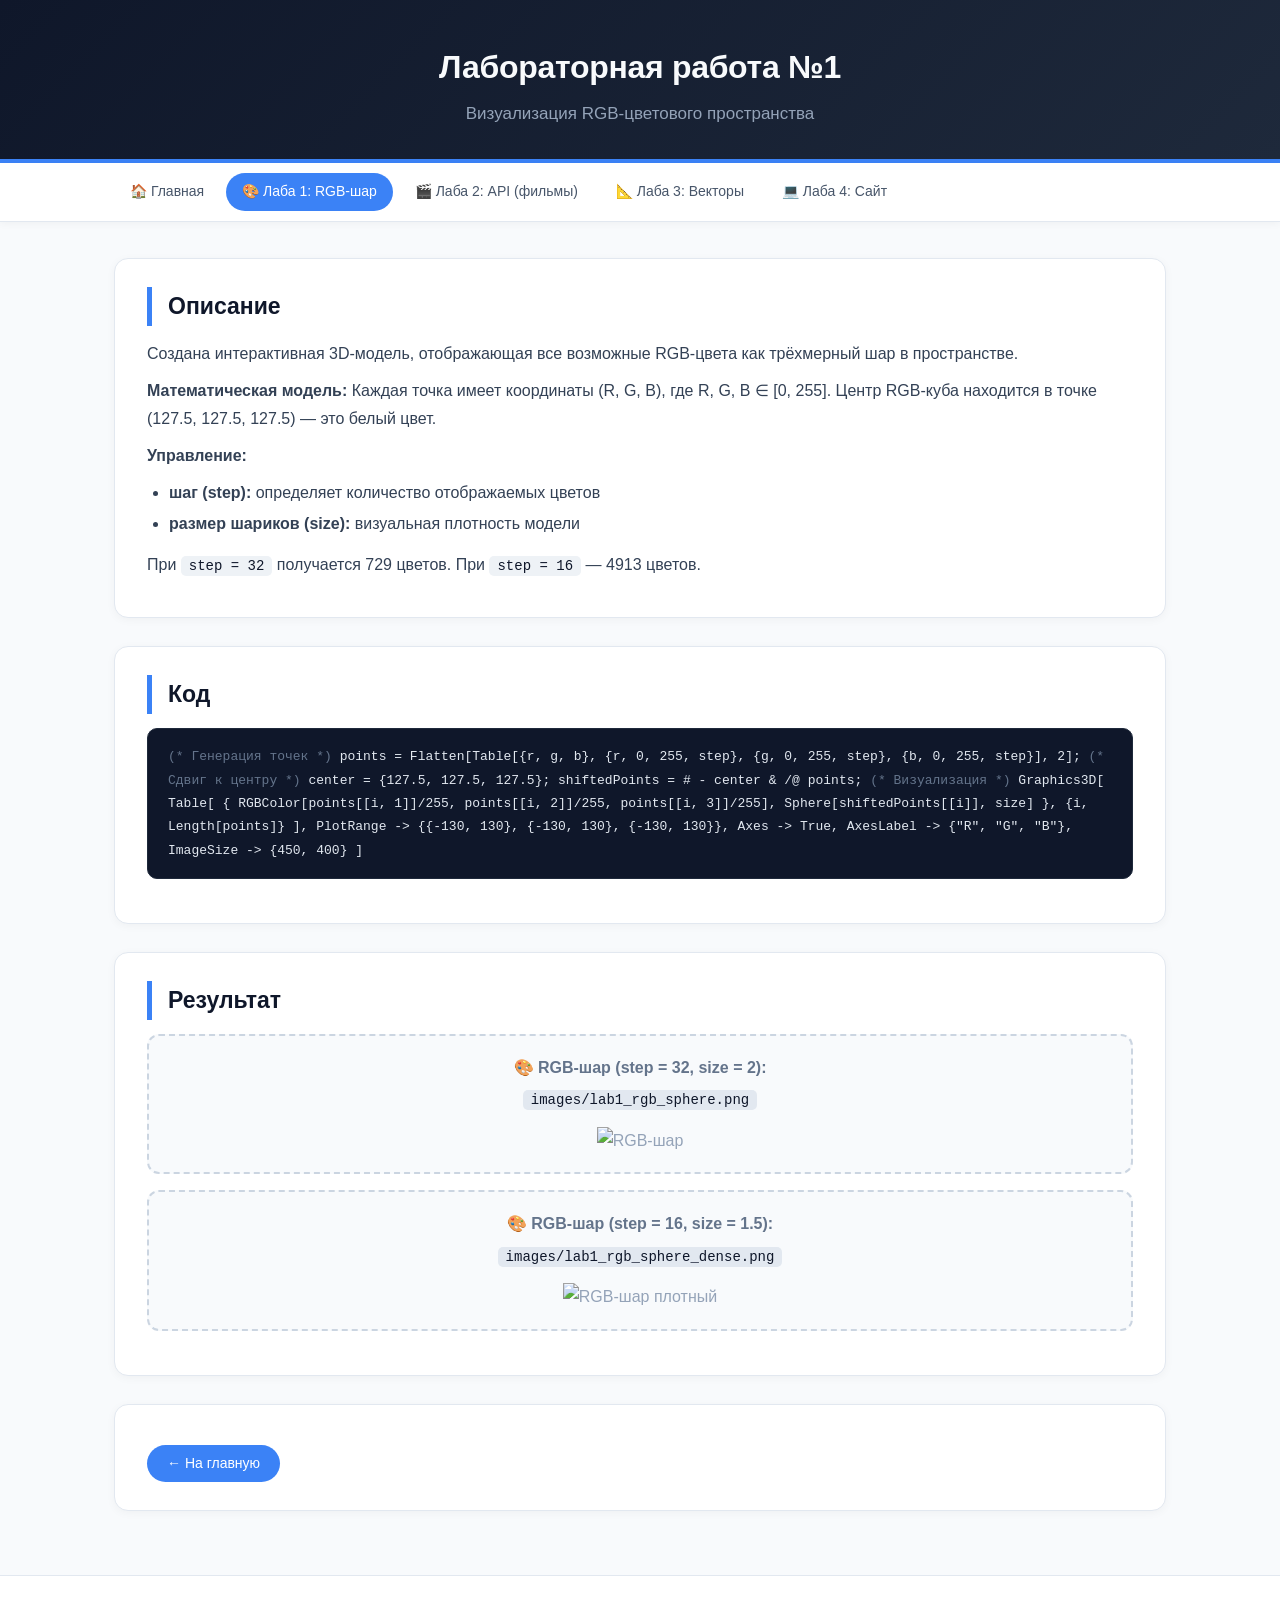
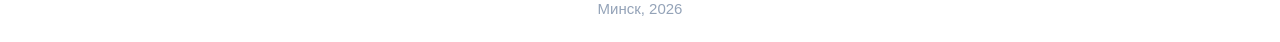
==== lab1.html @ f2b125ef "Add files via upload" ====
<!DOCTYPE html>
<html lang="ru">
<head>
    <meta charset="UTF-8" />
    <meta name="viewport" content="width=device-width, initial-scale=1.0" />
    <title>Лаба 1 — RGB-шар</title>
    <link rel="stylesheet" href="style.css" />
</head>
<body>

    <header>
        <div class="container">
            <h1>Лабораторная работа №1</h1>
            <p class="subtitle">Визуализация RGB-цветового пространства</p>
        </div>
    </header>

    <nav>
        <div class="container">
            <a href="index.html">🏠 Главная</a>
            <a href="lab1.html" class="active">🎨 Лаба 1: RGB-шар</a>
            <a href="lab2.html">🎬 Лаба 2: API (фильмы)</a>
            <a href="lab3.html">📐 Лаба 3: Векторы</a>
            <a href="lab4.html">💻 Лаба 4: Сайт</a>
        </div>
    </nav>

    <main>
        <div class="container">

            <section>
                <h2>Описание</h2>
                <p>
                    Создана интерактивная 3D-модель, отображающая все возможные RGB-цвета
                    как трёхмерный шар в пространстве.
                </p>
                <p>
                    <strong>Математическая модель:</strong>
                    Каждая точка имеет координаты (R, G, B), где R, G, B ∈ [0, 255].
                    Центр RGB-куба находится в точке (127.5, 127.5, 127.5) — это белый цвет.
                </p>
                <p>
                    <strong>Управление:</strong>
                </p>
                <ul>
                    <li><strong>шаг (step):</strong> определяет количество отображаемых цветов</li>
                    <li><strong>размер шариков (size):</strong> визуальная плотность модели</li>
                </ul>
                <p>
                    При <code>step = 32</code> получается 729 цветов.
                    При <code>step = 16</code> — 4913 цветов.
                </p>
            </section>

            <section>
                <h2>Код</h2>
                <div class="code-block">
                    <span class="comment">(* Генерация точек *)</span>
                    points = Flatten[Table[{r, g, b}, {r, 0, 255, step}, {g, 0, 255, step}, {b, 0, 255, step}], 2];

                    <span class="comment">(* Сдвиг к центру *)</span>
                    center = {127.5, 127.5, 127.5};
                    shiftedPoints = # - center & /@ points;

                    <span class="comment">(* Визуализация *)</span>
                    Graphics3D[
                      Table[
                        {
                          RGBColor[points[[i, 1]]/255, points[[i, 2]]/255, points[[i, 3]]/255],
                          Sphere[shiftedPoints[[i]], size]
                        },
                        {i, Length[points]}
                      ],
                      PlotRange -> {{-130, 130}, {-130, 130}, {-130, 130}},
                      Axes -> True,
                      AxesLabel -> {"R", "G", "B"},
                      ImageSize -> {450, 400}
                    ]
                </div>
            </section>

            <section>
                <h2>Результат</h2>

                <!-- СЮДА ВСТАВЬ КАРТИНКУ! -->
                <div class="image-placeholder">
                    <p>🎨 <strong>RGB-шар (step = 32, size = 2):</strong></p>
                    <p><code>images/lab1_rgb_sphere.png</code></p>
                    <img src="images/lab1_rgb_sphere.png" alt="RGB-шар" style="max-width:100%; margin-top:10px;" />
                </div>

                <!-- СЮДА ВСТАВЬ КАРТИНКУ! -->
                <div class="image-placeholder">
                    <p>🎨 <strong>RGB-шар (step = 16, size = 1.5):</strong></p>
                    <p><code>images/lab1_rgb_sphere_dense.png</code></p>
                    <img src="images/lab1_rgb_sphere_dense.png" alt="RGB-шар плотный" style="max-width:100%; margin-top:10px;" />
                </div>
            </section>

            <section>
                <a href="index.html" class="btn">← На главную</a>
            </section>

        </div>
    </main>

    <footer>
        <div class="container">
            <p>Минск, 2026</p>
        </div>
    </footer>

</body>
</html>
---- style.css ----
/* ============================================================
   БАЗОВЫЕ СТИЛИ
   ============================================================ */

* {
    margin: 0;
    padding: 0;
    box-sizing: border-box;
}

body {
    font-family: 'Segoe UI', -apple-system, BlinkMacSystemFont, sans-serif;
    background: #f8fafc;
    color: #0f172a;
    line-height: 1.7;
}

.container {
    max-width: 1100px;
    margin: 0 auto;
    padding: 0 24px;
}

/* ============================================================
   ШАПКА
   ============================================================ */

header {
    background: linear-gradient(135deg, #0f172a 0%, #1e293b 100%);
    color: #f8fafc;
    padding: 40px 0 30px;
    text-align: center;
    border-bottom: 4px solid #3b82f6;
}

header h1 {
    font-size: 32px;
    font-weight: 700;
    letter-spacing: -0.3px;
}

header .subtitle {
    font-size: 17px;
    color: #94a3b8;
    margin-top: 6px;
}

/* ============================================================
   НАВИГАЦИЯ
   ============================================================ */

nav {
    background: #ffffff;
    border-bottom: 1px solid #e2e8f0;
    padding: 10px 0;
    box-shadow: 0 2px 8px rgba(0,0,0,0.04);
    position: sticky;
    top: 0;
    z-index: 10;
}

nav .container {
    display: flex;
    flex-wrap: wrap;
    gap: 6px;
}

nav a {
    padding: 7px 16px;
    border-radius: 30px;
    color: #475569;
    text-decoration: none;
    font-size: 14px;
    font-weight: 500;
    transition: all 0.2s;
}

nav a:hover {
    background: #e2e8f0;
    color: #0f172a;
}

nav a.active {
    background: #3b82f6;
    color: #ffffff;
}

nav a.active:hover {
    background: #2563eb;
}

/* ============================================================
   ОСНОВНОЙ КОНТЕНТ
   ============================================================ */

main {
    padding: 36px 0;
}

section {
    background: #ffffff;
    border-radius: 14px;
    padding: 28px 32px;
    margin-bottom: 28px;
    box-shadow: 0 2px 10px rgba(0,0,0,0.04);
    border: 1px solid #e2e8f0;
}

section h2 {
    font-size: 23px;
    font-weight: 700;
    color: #0f172a;
    margin-bottom: 14px;
    border-left: 5px solid #3b82f6;
    padding-left: 16px;
}

section h3 {
    font-size: 18px;
    font-weight: 600;
    color: #1e293b;
    margin: 18px 0 10px;
}

section p {
    margin-bottom: 10px;
    color: #334155;
}

section ul {
    padding-left: 22px;
    margin: 8px 0 14px;
}

section ul li {
    margin-bottom: 4px;
    color: #334155;
}

code {
    background: #eef2f6;
    padding: 2px 8px;
    border-radius: 5px;
    font-size: 14px;
    font-family: 'Courier New', monospace;
    color: #0f172a;
}

/* ============================================================
   БЛОКИ КОДА
   ============================================================ */

.code-block {
    background: #0f172a;
    color: #e2e8f0;
    padding: 16px 20px;
    border-radius: 10px;
    font-family: 'Courier New', monospace;
    font-size: 13px;
    line-height: 1.8;
    overflow-x: auto;
    margin: 10px 0 16px;
    border: 1px solid #1e293b;
}

.code-block .comment {
    color: #64748b;
}

/* ============================================================
   РЕЗУЛЬТАТЫ
   ============================================================ */

.result-block {
    background: #f8fafc;
    border-left: 4px solid #22c55e;
    padding: 12px 18px;
    border-radius: 8px;
    font-family: 'Courier New', monospace;
    font-size: 14px;
    margin: 10px 0 16px;
    line-height: 1.9;
}

/* ============================================================
   КАРТОЧКИ НА ГЛАВНОЙ
   ============================================================ */

.cards {
    display: grid;
    grid-template-columns: repeat(auto-fit, minmax(220px, 1fr));
    gap: 20px;
    margin-top: 8px;
}

.card {
    background: #ffffff;
    border-radius: 14px;
    padding: 22px 20px 26px;
    border: 1px solid #e2e8f0;
    transition: all 0.2s;
    display: flex;
    flex-direction: column;
}

.card:hover {
    border-color: #3b82f6;
    box-shadow: 0 8px 20px rgba(59,130,246,0.08);
    transform: translateY(-2px);
}

.card h3 {
    font-size: 19px;
    font-weight: 700;
    margin-bottom: 8px;
    color: #0f172a;
}

.card p {
    flex: 1;
    color: #475569;
    font-size: 15px;
}

/* ============================================================
   КНОПКИ
   ============================================================ */

.btn {
    display: inline-block;
    padding: 7px 20px;
    background: #3b82f6;
    color: #ffffff;
    border-radius: 30px;
    text-decoration: none;
    font-weight: 500;
    font-size: 14px;
    transition: background 0.2s;
    margin-top: 12px;
    align-self: flex-start;
}

.btn:hover {
    background: #2563eb;
}

/* ============================================================
   МЕСТО ДЛЯ КАРТИНОК
   ============================================================ */

.image-placeholder {
    background: #f8fafc;
    border: 2px dashed #cbd5e1;
    border-radius: 12px;
    padding: 18px 22px;
    margin: 12px 0 16px;
    text-align: center;
    color: #94a3b8;
    transition: all 0.2s;
    min-height: 70px;
}

.image-placeholder:hover {
    border-color: #3b82f6;
    background: #f1f5f9;
}

.image-placeholder p {
    margin-bottom: 4px;
    color: #64748b;
}

.image-placeholder code {
    background: #e2e8f0;
}

.drop-zone {
    border: 2px dashed #94a3b8;
    border-radius: 10px;
    padding: 28px;
    margin: 10px 0;
    color: #64748b;
    font-size: 14px;
    background: #ffffff;
}

/* ============================================================
   ГЕРОЙ (ГЛАВНАЯ)
   ============================================================ */

.hero {
    text-align: center;
    padding: 16px 28px 26px;
}

.hero h2 {
    font-size: 27px;
    border-left: none;
    padding-left: 0;
}

.hero ul {
    display: inline-block;
    text-align: left;
    padding-left: 0;
    list-style: none;
}

.hero ul li {
    padding: 4px 0;
    font-size: 17px;
}

.feature-list {
    display: inline-block;
    text-align: left;
    padding-left: 0;
    list-style: none;
}

.feature-list li {
    padding: 4px 0;
    font-size: 17px;
}

/* ============================================================
   ПОДВАЛ
   ============================================================ */

footer {
    background: #ffffff;
    border-top: 1px solid #e2e8f0;
    padding: 20px 0;
    text-align: center;
    color: #94a3b8;
    font-size: 15px;
}

/* ============================================================
   АДАПТИВНОСТЬ
   ============================================================ */

@media (max-width: 640px) {
    header h1 {
        font-size: 22px;
    }
    section {
        padding: 18px 16px;
    }
    nav .container {
        gap: 4px;
        justify-content: center;
    }
    nav a {
        font-size: 12px;
        padding: 5px 12px;
    }
    .cards {
        grid-template-columns: 1fr;
    }
    .code-block {
        font-size: 11px;
        padding: 12px 14px;
    }
}
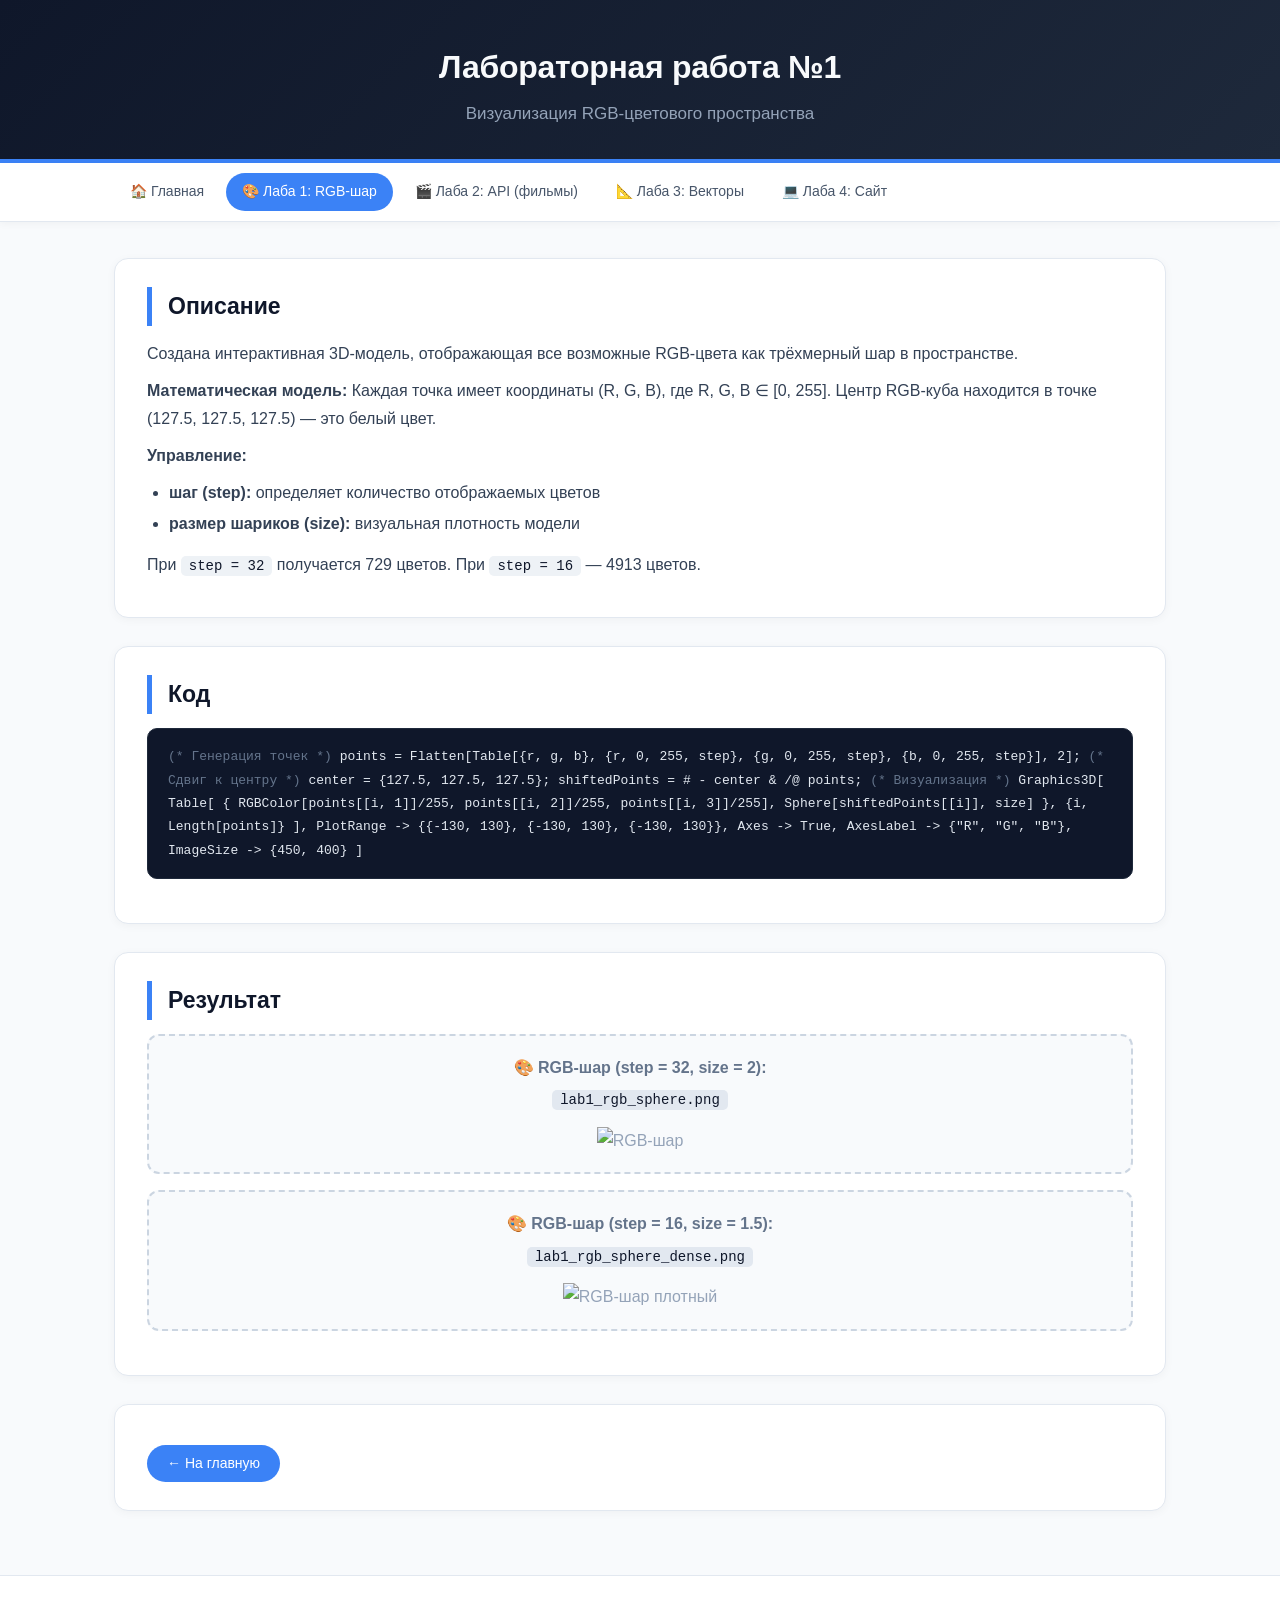
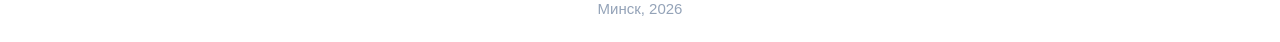
==== commit eb9dc5e1: "lab1.html" ====
--- a/lab1.html
+++ b/lab1.html
@@ -85,15 +85,15 @@
                 <!-- СЮДА ВСТАВЬ КАРТИНКУ! -->
                 <div class="image-placeholder">
                     <p>🎨 <strong>RGB-шар (step = 32, size = 2):</strong></p>
-                    <p><code>images/lab1_rgb_sphere.png</code></p>
-                    <img src="images/lab1_rgb_sphere.png" alt="RGB-шар" style="max-width:100%; margin-top:10px;" />
+                    <p><code>lab1_rgb_sphere.png</code></p>
+                    <img src="lab1_rgb_sphere.png" alt="RGB-шар" style="max-width:100%; margin-top:10px;" />
                 </div>
 
                 <!-- СЮДА ВСТАВЬ КАРТИНКУ! -->
                 <div class="image-placeholder">
                     <p>🎨 <strong>RGB-шар (step = 16, size = 1.5):</strong></p>
-                    <p><code>images/lab1_rgb_sphere_dense.png</code></p>
-                    <img src="images/lab1_rgb_sphere_dense.png" alt="RGB-шар плотный" style="max-width:100%; margin-top:10px;" />
+                    <p><code>lab1_rgb_sphere_dense.png</code></p>
+                    <img src="lab1_rgb_sphere_dense.png" alt="RGB-шар плотный" style="max-width:100%; margin-top:10px;" />
                 </div>
             </section>
 
@@ -111,4 +111,4 @@
     </footer>
 
 </body>
-</html>+</html>
